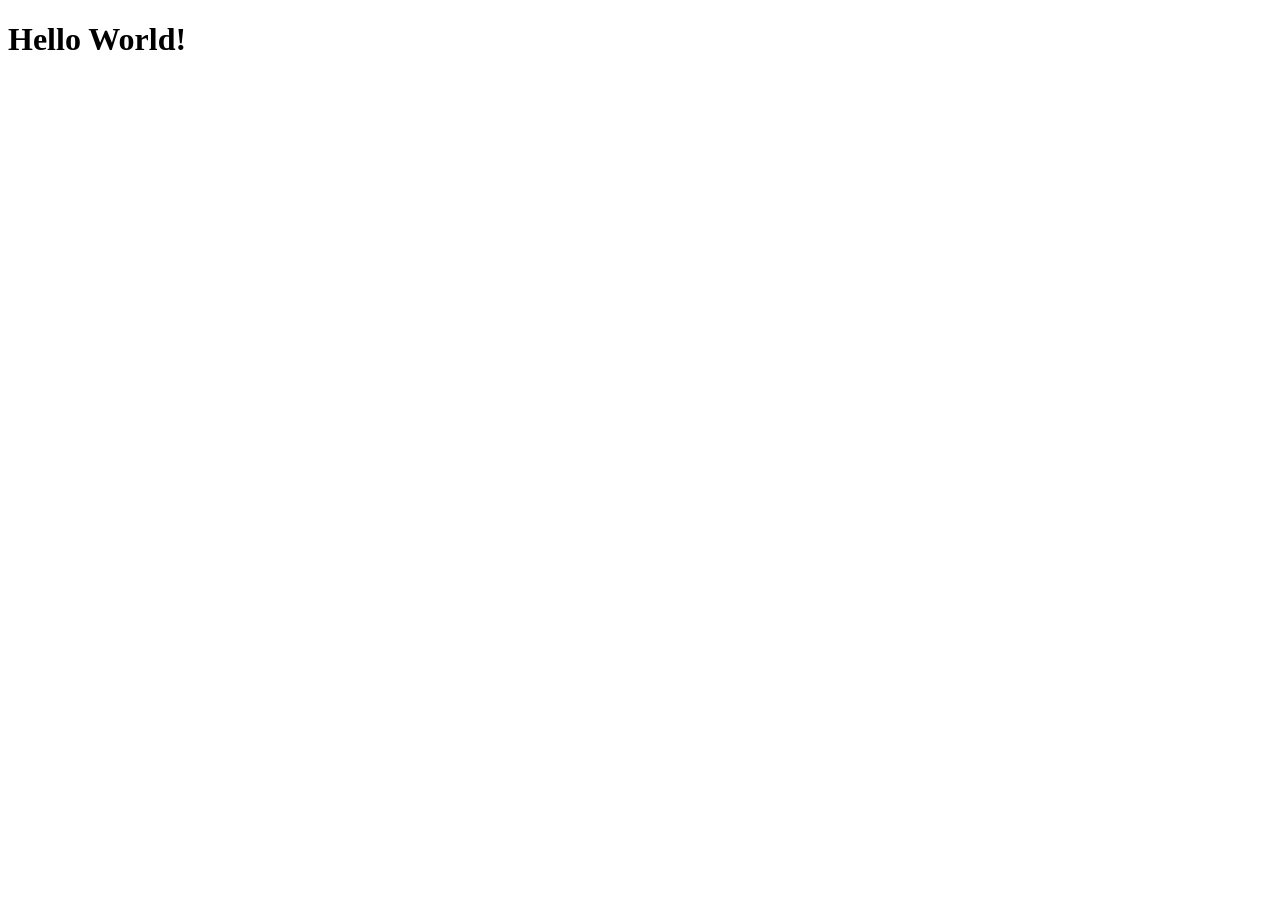
==== docs/index.html @ a84ba4cd "[feature/htmlcssjss] Classroom to Docs naming change" ====
<!DOCTYPE html>
<html lang="en">

<head>
  <meta charset="UTF-8">
  <meta http-equiv="X-UA-Compatible" content="IE=edge">
  <meta name="viewport" content="width=device-width, initial-scale=1.0">
  <title>VUMC - Classroom (03.05.2022)</title>
  <link rel="stylesheet" href="css/style.css">
  <script src="js/script.js"></script>
</head>

<body>
<h1>Hello World!</h1>
</body>

</html>
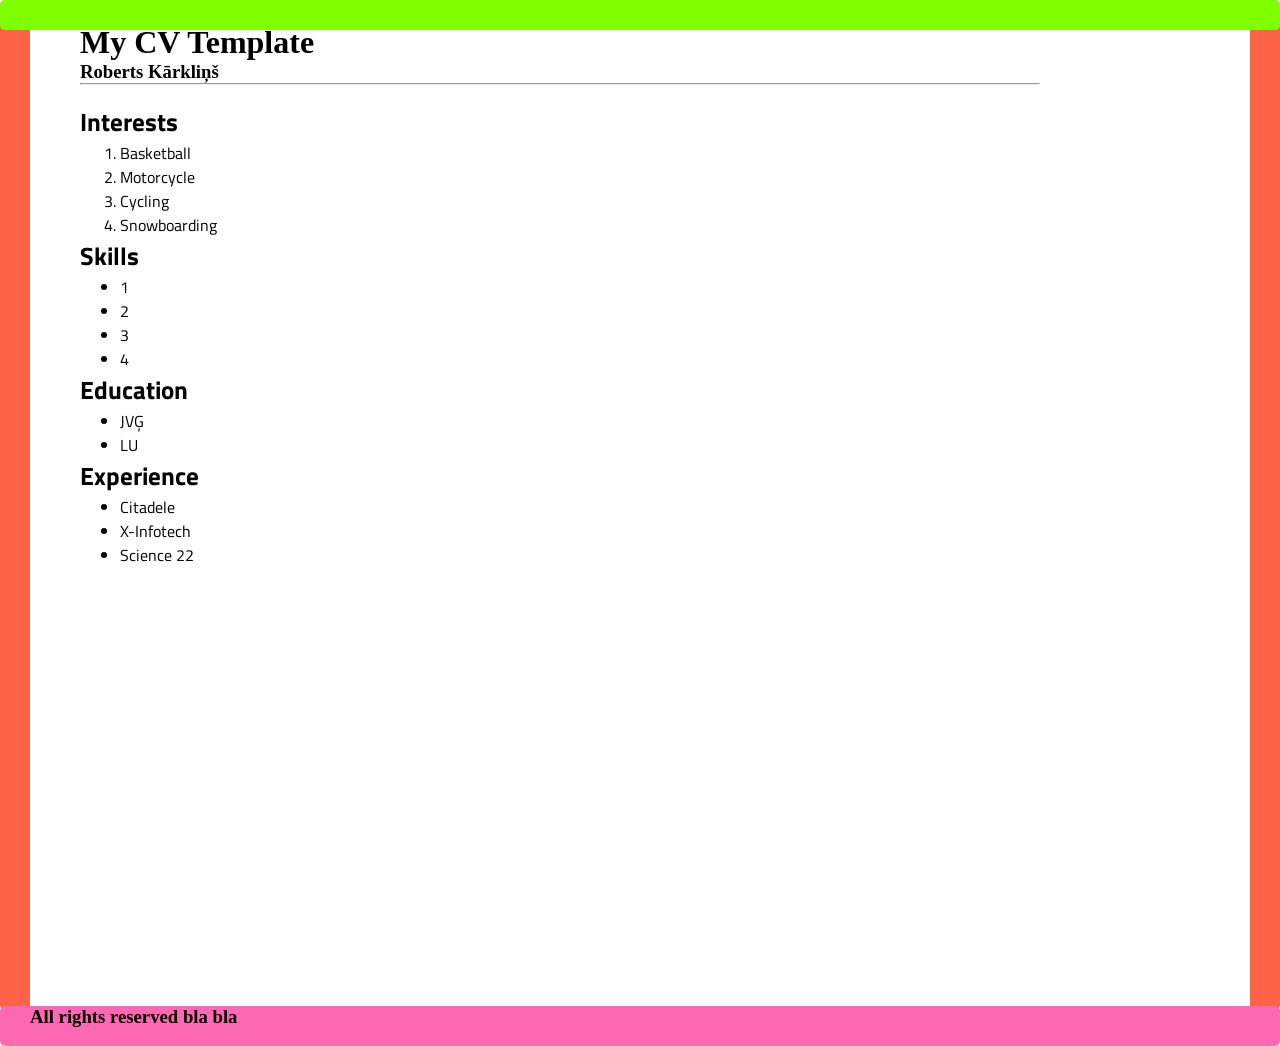
==== commit 2d81aca8: "[feature/htmlcssjss] Business card info update" ====
--- a/docs/index.html
+++ b/docs/index.html
@@ -2,16 +2,58 @@
 <html lang="en">
 
 <head>
-  <meta charset="UTF-8">
-  <meta http-equiv="X-UA-Compatible" content="IE=edge">
-  <meta name="viewport" content="width=device-width, initial-scale=1.0">
-  <title>VUMC - Classroom (03.05.2022)</title>
-  <link rel="stylesheet" href="css/style.css">
-  <script src="js/script.js"></script>
+    <meta charset="UTF-8">
+    <meta http-equiv="X-UA-Compatible" content="IE=edge">
+    <meta name="viewport" content="width=device-width, initial-scale=1.0">
+    <title>VUMC - Classroom (03.05.2022)</title>
+    <link rel="stylesheet" href="css/style.css">
+    <script src="js/script.js"></script>
+    <link rel="preconnect" href="https://fonts.googleapis.com">
+    <link rel="preconnect" href="https://fonts.gstatic.com" crossorigin>
+    <link href="https://fonts.googleapis.com/css2?family=Titillium+Web:wght@200&display=swap" rel="stylesheet">
 </head>
 
 <body>
-<h1>Hello World!</h1>
+    <div id="header"></div>
+    <div class="left-side"></div>
+    <div class="content">
+        <br>
+        <h1>My CV Template</h1>
+        <h3>Roberts Kārkliņš</h3>
+        <hr>
+        <br>
+        <p class="paragraphStyle">Interests</p>
+        <ol>
+            <li>Basketball</li>
+            <li>Motorcycle</li>
+            <li>Cycling</li>
+            <li>Snowboarding</li>
+        </ol>
+        <p class="paragraphStyle">Skills</p>
+        <ul>
+            <li>1</li>
+            <li> 2</li>
+            <li> 3</li>
+            <li> 4</li>
+        </ul>
+        <p class="paragraphStyle">Education</p>
+        <ul>
+            <li>JVĢ</li>
+            <li> LU</li>
+        </ul>
+        <p class="paragraphStyle">Experience</p>
+        <ul>
+            <li>Citadele</li>
+            <li>X-Infotech</li>
+            <li> Science 22</li>
+        </ul>
+    </div>
+    <div class="right-side"></div>
+    <div id="footer">
+        <h3 id="copyright">All rights reserved bla bla</h3>
+    </div>
+
+
 </body>
 
 </html>
--- a/docs/css/style.css
+++ b/docs/css/style.css
@@ -0,0 +1,57 @@
+* {
+    max-width: 100%;
+    margin: auto;
+}
+
+div {
+    border-radius: 5px;
+}
+
+#header {
+    height: 30px;
+    width: 100%;
+    background-color: chartreuse;
+    position: fixed;
+    z-index: 1;
+}
+
+#footer {
+    height: 40px;
+    width: 100%;
+    background-color: hotpink;
+    position: relative;
+}
+
+.left-side {
+    height: 1010px;
+    width: 30px;
+    background-color: tomato;
+    float: left;
+    position: inherit;
+}
+
+.content {
+    display: inline-block;
+    margin-top: 6px;
+    margin-left: 50px;
+    width: 75%;
+    height: 1000px;
+}
+
+.right-side {
+    height: 1010px;
+    width: 30px;
+    background-color: tomato;
+    float: right;
+    position: inherit;
+}
+
+p,
+li {
+    font-family: 'Titillium Web', sans-serif;
+}
+
+.paragraphStyle {
+    font-size: 25px;
+    font-weight: bold;
+}
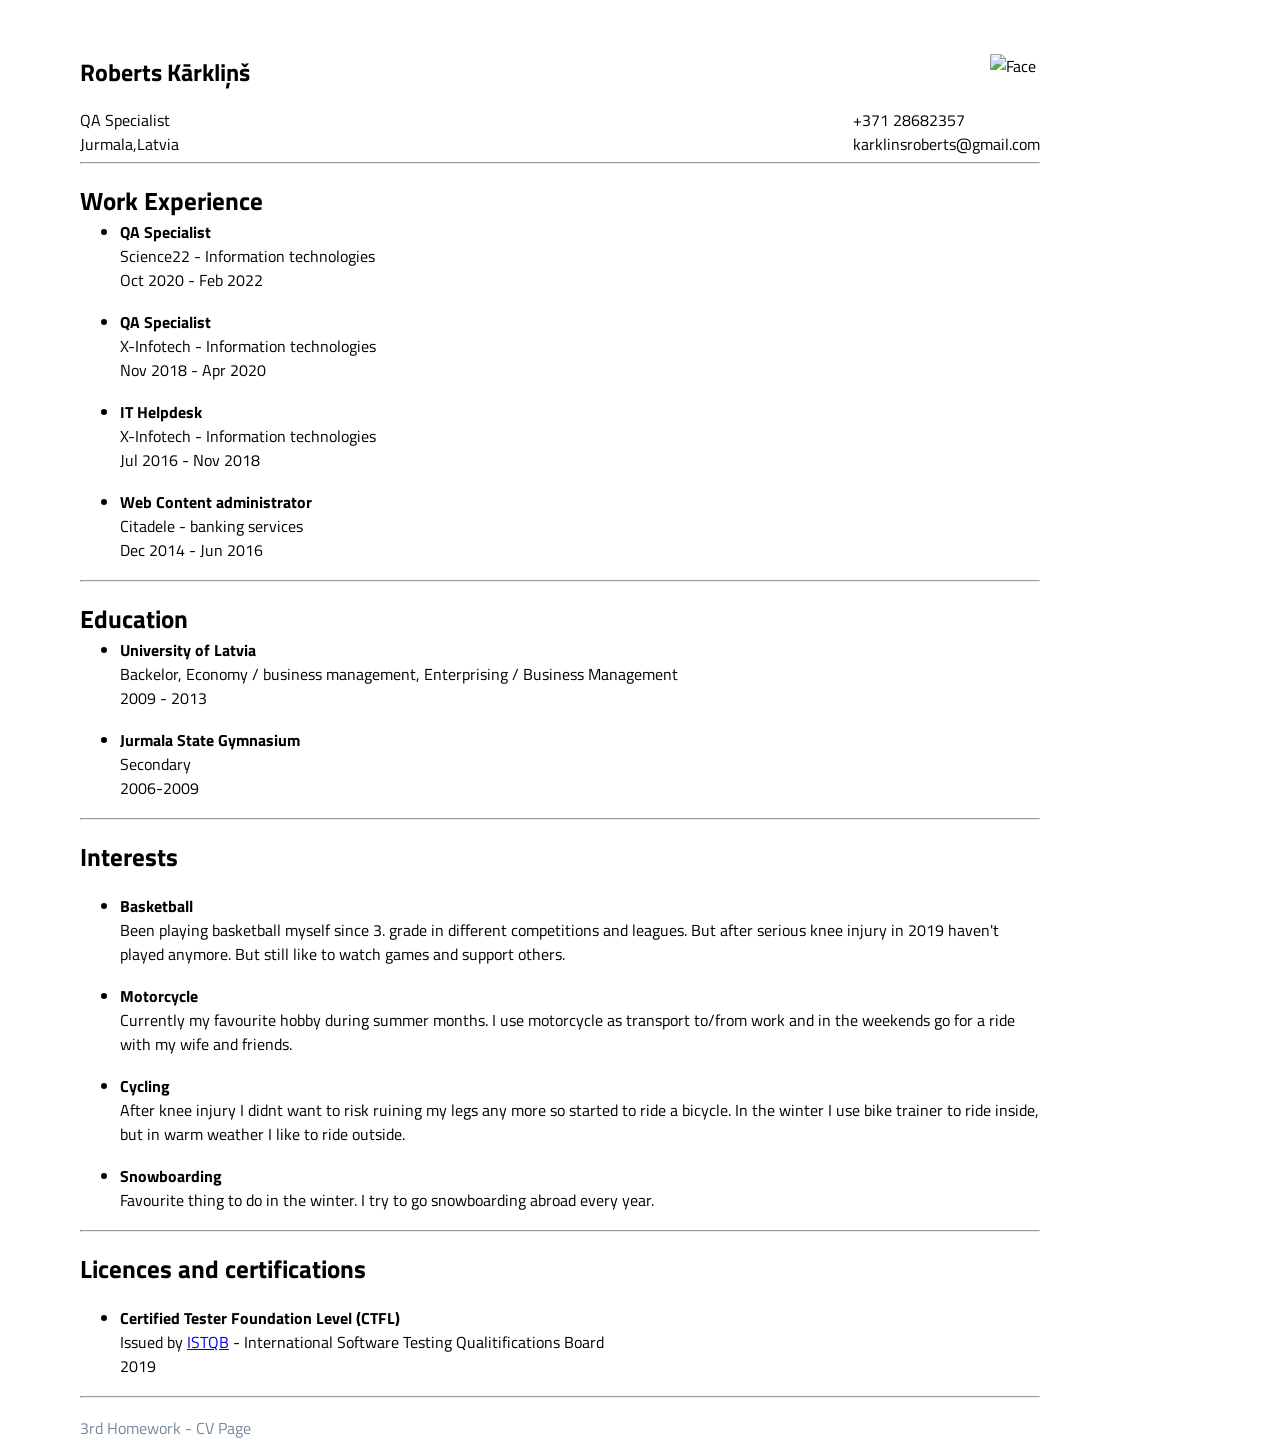
==== commit 6645e927: "[feature/htmlcssjss] 3rd Homework" ====
--- a/docs/index.html
+++ b/docs/index.html
@@ -18,42 +18,86 @@
     <div class="left-side"></div>
     <div class="content">
         <br>
-        <h1>My CV Template</h1>
-        <h3>Roberts Kārkliņš</h3>
+        <div class="heading1">
+            <h2>Roberts Kārkliņš</h2>
+        </div>
+        <div class="heading2"><img src="img/face.png" alt="Face"></div>
+        <br>
+        <br>
+        <br>
+        <div class='left'>QA Specialist <br> Jurmala,Latvia</div>
+        <div class='right'>+371 28682357 <br> karklinsroberts@gmail.com</div>
+        <br>
+        <br>
+        <br>
+        <hr>
+        <br>
+        <p class="paragraphStyle">Work Experience</p>
+        <ul>
+            <li><b>QA Specialist</b></li>
+            <p>Science22 - Information technologies</p>
+            <p>Oct 2020 - Feb 2022</p>
+            <br>
+            <li><b>QA Specialist</b></li>
+            <p>X-Infotech - Information technologies</p>
+            <p>Nov 2018 - Apr 2020</p>
+            <br>
+            <li><b>IT Helpdesk</b></li>
+            <p>X-Infotech - Information technologies</p>
+            <p>Jul 2016 - Nov 2018</p>
+            <br>
+            <li><b>Web Content administrator</b></li>
+            <p>Citadele - banking services</p>
+            <p>Dec 2014 - Jun 2016</p>
+        </ul>
+        <br>
+        <hr>
+        <br>
+        <p class="paragraphStyle">Education</p>
+        <ul>
+            <li><b>University of Latvia</b></li>
+            <p>Backelor, Economy / business management, Enterprising / Business Management</p>
+            <p>2009 - 2013 </p>
+            <br>
+            <li><b>Jurmala State Gymnasium</b></li>
+            <p>Secondary</p>
+            <p>2006-2009</p>
+            <br>
+        </ul>
         <hr>
         <br>
         <p class="paragraphStyle">Interests</p>
-        <ol>
-            <li>Basketball</li>
-            <li>Motorcycle</li>
-            <li>Cycling</li>
-            <li>Snowboarding</li>
-        </ol>
-        <p class="paragraphStyle">Skills</p>
+        <br>
         <ul>
-            <li>1</li>
-            <li> 2</li>
-            <li> 3</li>
-            <li> 4</li>
+            <li><b>Basketball</b></li>
+            <p>Been playing basketball myself since 3. grade in different competitions and leagues. But after serious knee injury in 2019 haven't played anymore. But still like to watch games and support others.</p>
+            <br>
+            <li><b>Motorcycle</b></li>
+            <p>Currently my favourite hobby during summer months. I use motorcycle as transport to/from work and in the weekends go for a ride with my wife and friends.</p>
+            <br>
+            <li><b>Cycling</b></li>
+            <p>After knee injury I didnt want to risk ruining my legs any more so started to ride a bicycle. In the winter I use bike trainer to ride inside, but in warm weather I like to ride outside.</p>
+            <br>
+            <li><b>Snowboarding</b></li>
+            <p>Favourite thing to do in the winter. I try to go snowboarding abroad every year.</p>
+            <br>
         </ul>
-        <p class="paragraphStyle">Education</p>
+        <hr>
+        <br>
+        <p class="paragraphStyle">Licences and certifications</p>
+        <br>
         <ul>
-            <li>JVĢ</li>
-            <li> LU</li>
+            <li><b>Certified Tester Foundation Level (CTFL)</b></li>
+            <p>Issued by <a href="https://www.istqb.org">ISTQB</a> - International Software Testing Qualitifications Board</p>
+            <p>2019</p>
         </ul>
-        <p class="paragraphStyle">Experience</p>
-        <ul>
-            <li>Citadele</li>
-            <li>X-Infotech</li>
-            <li> Science 22</li>
-        </ul>
+        <br>
+        <hr>
+        <br>
+        <div class="footer">3rd Homework - CV Page</div>
+
     </div>
     <div class="right-side"></div>
-    <div id="footer">
-        <h3 id="copyright">All rights reserved bla bla</h3>
-    </div>
-
-
 </body>
 
 </html>
--- a/docs/css/style.css
+++ b/docs/css/style.css
@@ -7,25 +7,43 @@
     border-radius: 5px;
 }
 
+.left {
+    float: left;
+    font-family: 'Titillium Web', sans-serif;
+}
+
+.right {
+    float: right;
+    font-family: 'Titillium Web', sans-serif;
+}
+
+.heading1 {
+    float: left;
+    font-family: 'Titillium Web', sans-serif;
+}
+
+.heading2 {
+    float: right;
+    font-family: 'Titillium Web', sans-serif;
+    height: 50px;
+    width: 50px;
+}
+
 #header {
     height: 30px;
     width: 100%;
-    background-color: chartreuse;
-    position: fixed;
     z-index: 1;
 }
 
 #footer {
     height: 40px;
     width: 100%;
-    background-color: hotpink;
     position: relative;
 }
 
 .left-side {
     height: 1010px;
     width: 30px;
-    background-color: tomato;
     float: left;
     position: inherit;
 }
@@ -41,7 +59,6 @@
 .right-side {
     height: 1010px;
     width: 30px;
-    background-color: tomato;
     float: right;
     position: inherit;
 }
@@ -54,4 +71,10 @@
 .paragraphStyle {
     font-size: 25px;
     font-weight: bold;
+}
+
+.footer {
+    float: center;
+    font-family: 'Titillium Web', sans-serif;
+    color: lightslategray;
 }
